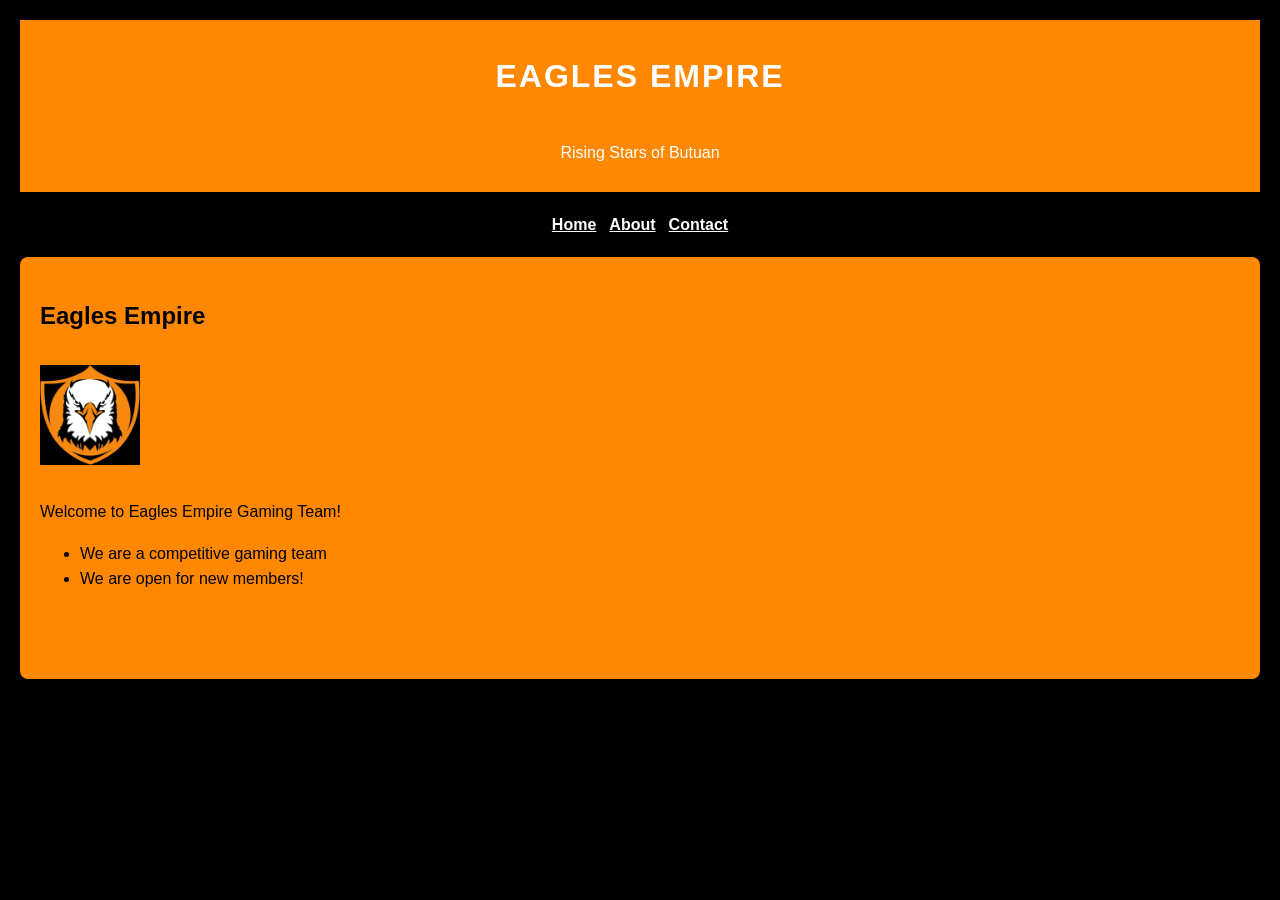
==== index.html @ 0a2e7fea "yes" ====
<!DOCTYPE html>
<html>
<head>
<title>My First Website</title>
<link rel="stylesheet" href="style.css">
</head>
<body>


<header>
  <h1>EAGLES EMPIRE</h1>
  <p>Rising Stars of Butuan</p>
 
</header>


<nav>
  <a href="index.html">Home</a> |
  <a href="about.html">About</a> |
  <a href="contact.html">Contact</a>
</nav>


<main>
  <h2>Eagles Empire</h2>
  <img src="eagle-logo.jfif" alt="Eagles Empire Logo" style="max-width: 100px; height: auto; margin: 10px 0;">
  <p>Welcome to Eagles Empire Gaming Team!</p>
  <ul>
    <li>We are a competitive gaming team</li>
    <li>We are open for new members!</li>
  </ul>
 
 


  <br><br>


</main>


<footer>


</footer>


</body>
</html>
---- style.css ----
@import url('https://fonts.googleapis.com/css2?family=Anton&display=swap');


/* Sets the font and background */
body {
  font-family: Arial, sans-serif;
  background-color: #000000;
  margin: 0;
  padding: 20px;
  line-height: 1.6;
}


/* Styles the header */
header {
  background-color: #ff8800;
  color: rgb(255, 255, 255);
  padding: 10px;
  text-align: center;
}


header h1 {
  font-family: 'Impact', sans-serif;
  text-transform: uppercase;
  letter-spacing: 2px;
  display: inline-block;
  vertical-align: middle;
}

.header-logo {
  max-width: 80px;
  height: auto;
  vertical-align: middle;
  margin-right: 10px;
}


/* Styles the navigation links */
nav {
  margin: 20px 0;
  text-align: center;
}


nav a {
  text-decoration: s;
  color: #ffffff;
  font-weight: bold;
}


/* Main content area */
main {
  background: #ff8800;
  padding: 20px;
  border-radius: 8px;
}
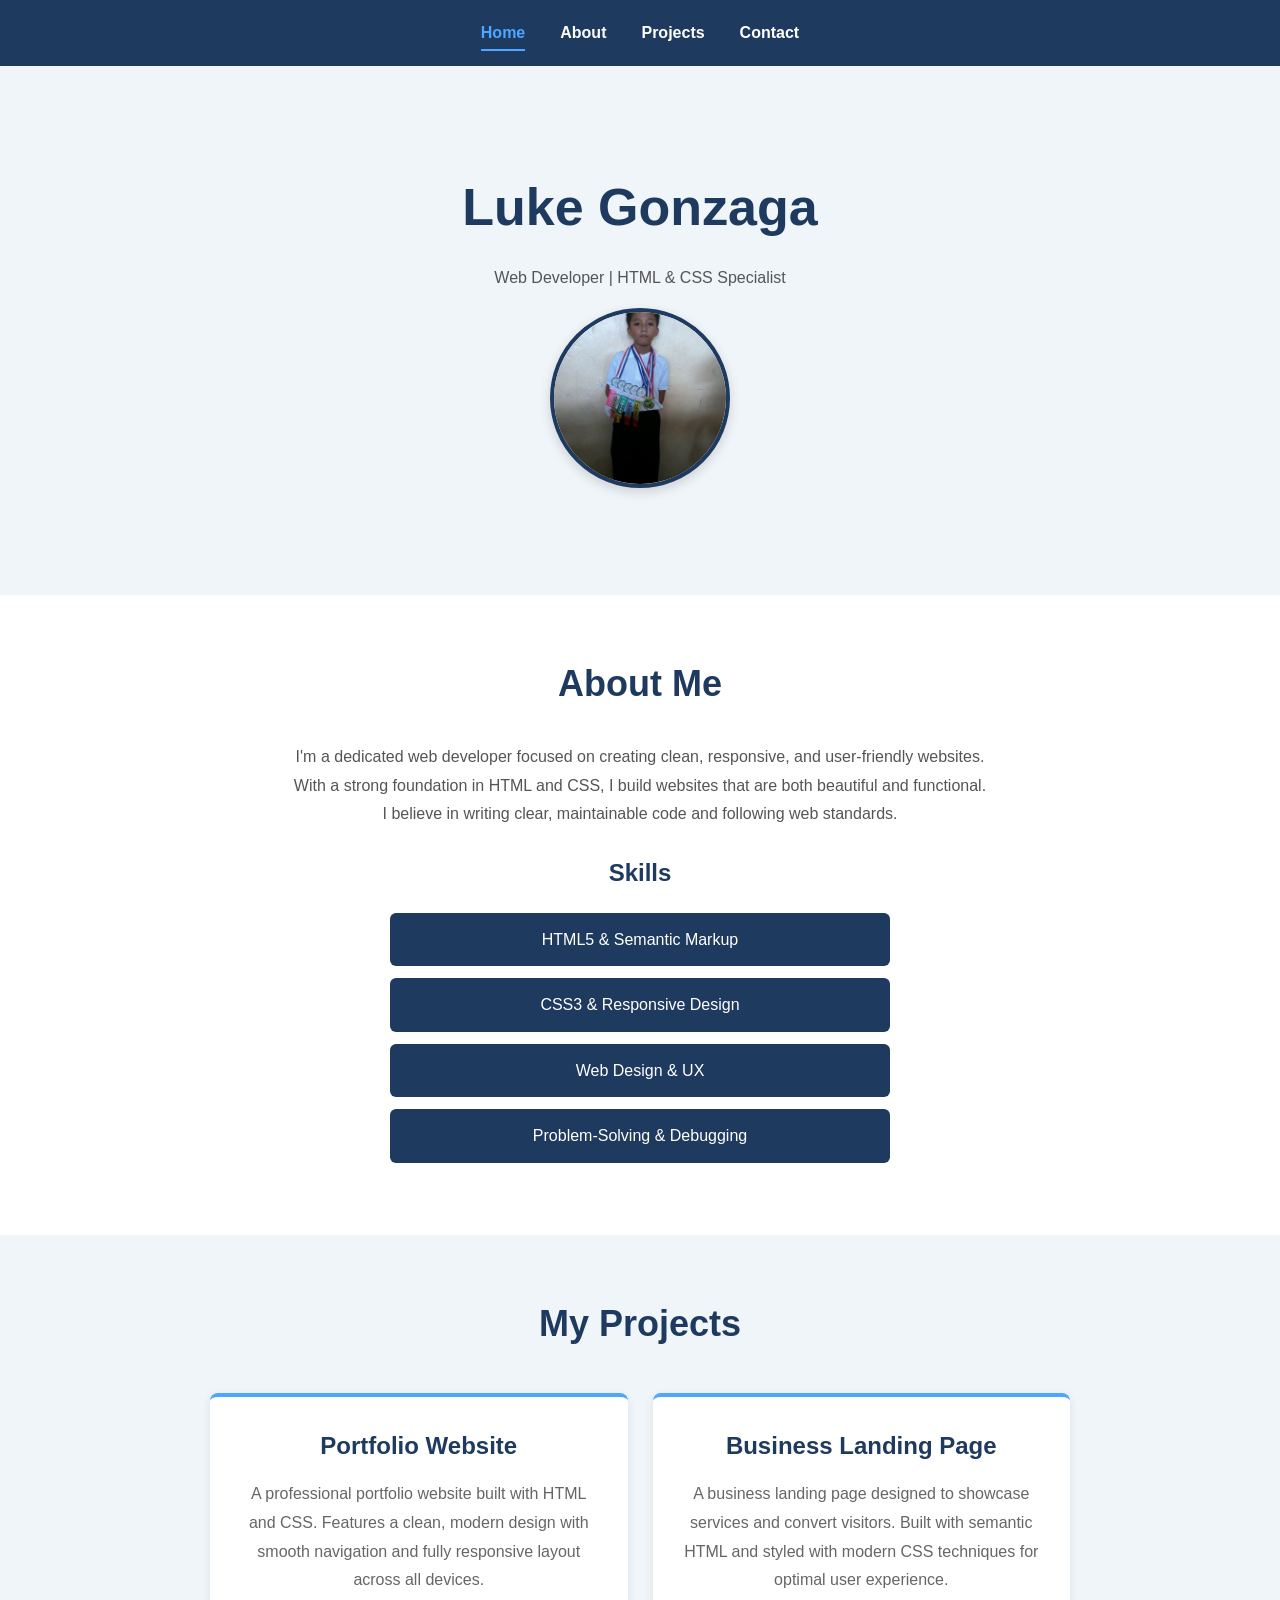
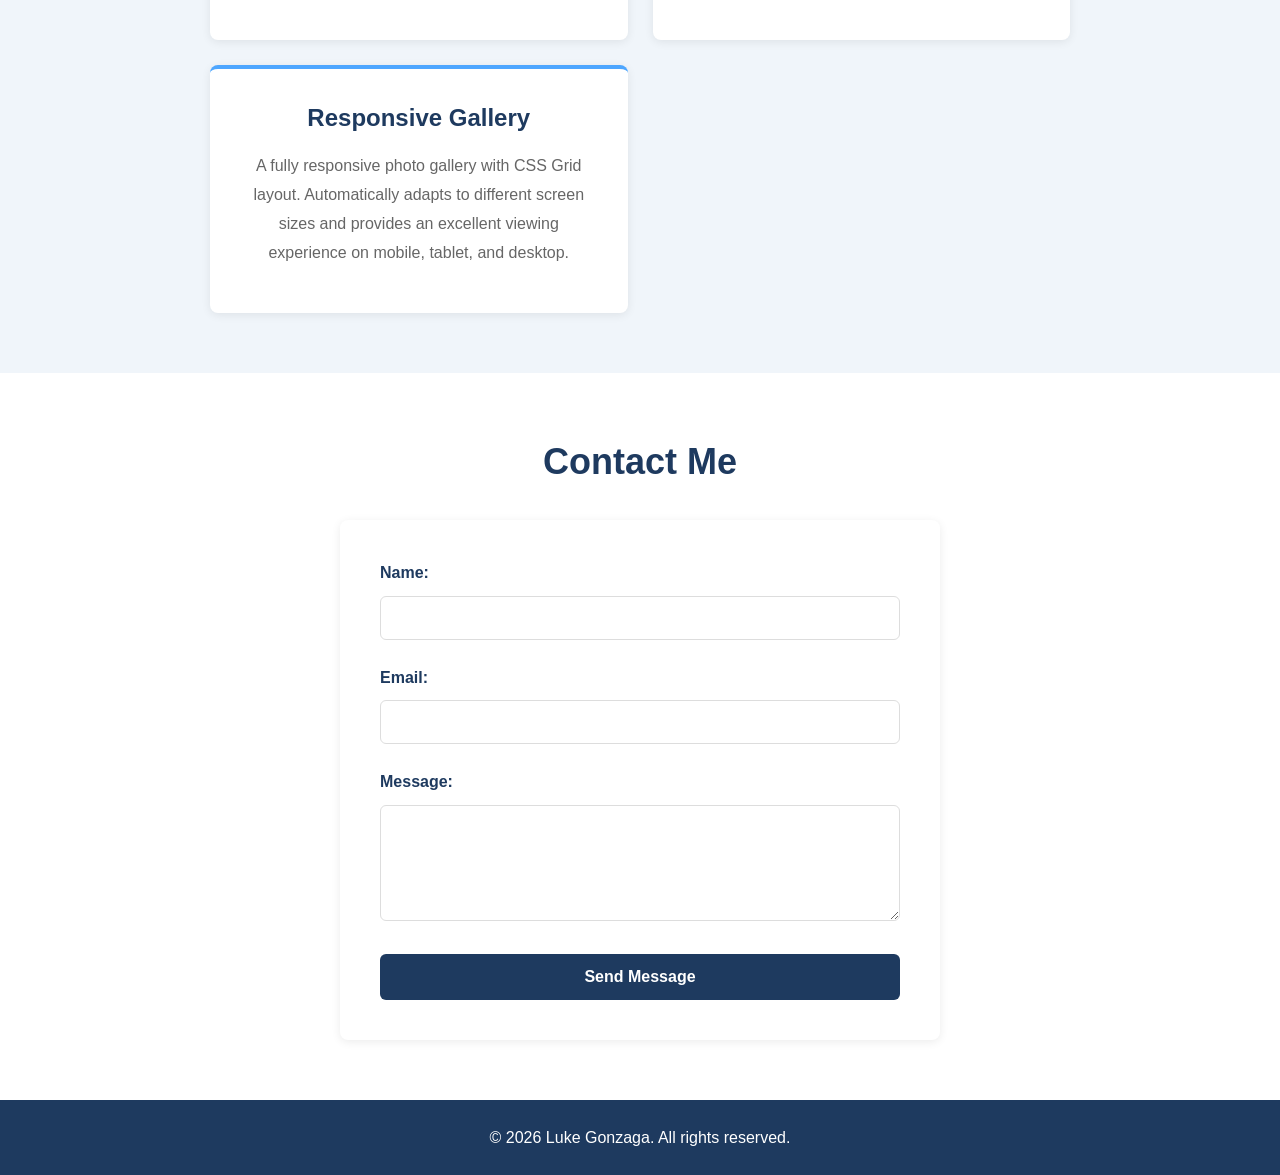
==== commit e213df82: "Add professional portfolio website - HTML, CSS, and JavaScript" ====
--- a/index.html
+++ b/index.html
@@ -1,49 +1,108 @@
 <!DOCTYPE html>
-<html>
+<html lang="en">
 <head>
-<title>My First Website</title>
-<link rel="stylesheet" href="style.css">
+    <meta charset="UTF-8">
+    <meta name="viewport" content="width=device-width, initial-scale=1.0">
+    <title>Professional Portfolio</title>
+    <link rel="stylesheet" href="style.css">
 </head>
 <body>
+    <!-- Navigation Bar -->
+    <nav class="navbar">
+        <div class="container">
+            <ul class="nav-menu">
+                <li><a href="#home">Home</a></li>
+                <li><a href="#about">About</a></li>
+                <li><a href="#projects">Projects</a></li>
+                <li><a href="#contact">Contact</a></li>
+            </ul>
+        </div>
+    </nav>
 
+    <!-- Home Section -->
+    <section id="home" class="section">
+        <div class="container">
+            <h1 class="page-title">Luke Gonzaga</h1>
+            <p class="intro-text">Web Developer | HTML & CSS Specialist</p>
+            <img src="lok.jpg" alt="Profile Picture" class="profile-image">
+        </div>
+    </section>
 
-<header>
-  <h1>EAGLES EMPIRE</h1>
-  <p>Rising Stars of Butuan</p>
- 
-</header>
+    <!-- About Section -->
+    <section id="about" class="section">
+        <div class="container">
+            <h2>About Me</h2>
+            <p>I'm a dedicated web developer focused on creating clean, responsive, and user-friendly websites. With a strong foundation in HTML and CSS, I build websites that are both beautiful and functional. I believe in writing clear, maintainable code and following web standards.</p>
+            
+            <h3>Skills</h3>
+            <ul class="skills-list">
+                <li>HTML5 & Semantic Markup</li>
+                <li>CSS3 & Responsive Design</li>
+                <li>Web Design & UX</li>
+                <li>Problem-Solving & Debugging</li>
+            </ul>
+        </div>
+    </section>
 
+    <!-- Projects Section -->
+    <section id="projects" class="section">
+        <div class="container">
+            <h2>My Projects</h2>
+            <div class="projects-grid">
+                <!-- Project 1 -->
+                <div class="project-card">
+                    <h3>Portfolio Website</h3>
+                    <p>A professional portfolio website built with HTML and CSS. Features a clean, modern design with smooth navigation and fully responsive layout across all devices.</p>
+                </div>
 
-<nav>
-  <a href="index.html">Home</a> |
-  <a href="about.html">About</a> |
-  <a href="contact.html">Contact</a>
-</nav>
+                <!-- Project 2 -->
+                <div class="project-card">
+                    <h3>Business Landing Page</h3>
+                    <p>A business landing page designed to showcase services and convert visitors. Built with semantic HTML and styled with modern CSS techniques for optimal user experience.</p>
+                </div>
 
+                <!-- Project 3 -->
+                <div class="project-card">
+                    <h3>Responsive Gallery</h3>
+                    <p>A fully responsive photo gallery with CSS Grid layout. Automatically adapts to different screen sizes and provides an excellent viewing experience on mobile, tablet, and desktop.</p>
+                </div>
+            </div>
+        </div>
+    </section>
 
-<main>
-  <h2>Eagles Empire</h2>
-  <img src="eagle-logo.jfif" alt="Eagles Empire Logo" style="max-width: 100px; height: auto; margin: 10px 0;">
-  <p>Welcome to Eagles Empire Gaming Team!</p>
-  <ul>
-    <li>We are a competitive gaming team</li>
-    <li>We are open for new members!</li>
-  </ul>
- 
- 
+    <!-- Contact Section -->
+    <section id="contact" class="section">
+        <div class="container">
+            <h2>Contact Me</h2>
+            <form class="contact-form">
+                <div class="form-group">
+                    <label for="name">Name:</label>
+                    <input type="text" id="name" name="name" required>
+                </div>
 
+                <div class="form-group">
+                    <label for="email">Email:</label>
+                    <input type="email" id="email" name="email" required>
+                </div>
 
-  <br><br>
+                <div class="form-group">
+                    <label for="message">Message:</label>
+                    <textarea id="message" name="message" rows="5" required></textarea>
+                </div>
 
+                <button type="submit" class="submit-btn">Send Message</button>
+            </form>
+        </div>
+    </section>
 
-</main>
+    <!-- Footer -->
+    <footer class="footer">
+        <div class="container">
+            <p>&copy; 2026 Luke Gonzaga. All rights reserved.</p>
+        </div>
+    </footer>
 
-
-<footer>
-
-
-</footer>
-
-
+    <!-- JavaScript -->
+    <script src="script.js"></script>
 </body>
 </html>
--- a/style.css
+++ b/style.css
@@ -1,58 +1,335 @@
-@import url('https://fonts.googleapis.com/css2?family=Anton&display=swap');
-
-
-/* Sets the font and background */
+/* ===========================
+   General Styles
+   =========================== */
+* {
+    margin: 0;
+    padding: 0;
+    box-sizing: border-box;
+}
+
 body {
-  font-family: Arial, sans-serif;
-  background-color: #000000;
-  margin: 0;
-  padding: 20px;
-  line-height: 1.6;
-}
-
-
-/* Styles the header */
-header {
-  background-color: #ff8800;
-  color: rgb(255, 255, 255);
-  padding: 10px;
-  text-align: center;
-}
-
-
-header h1 {
-  font-family: 'Impact', sans-serif;
-  text-transform: uppercase;
-  letter-spacing: 2px;
-  display: inline-block;
-  vertical-align: middle;
-}
-
-.header-logo {
-  max-width: 80px;
-  height: auto;
-  vertical-align: middle;
-  margin-right: 10px;
-}
-
-
-/* Styles the navigation links */
+    font-family: 'Segoe UI', Tahoma, Geneva, Verdana, sans-serif;
+    line-height: 1.6;
+    color: #333;
+    background-color: #f9f9f9;
+}
+
+.container {
+    max-width: 900px;
+    margin: 0 auto;
+    padding: 0 20px;
+}
+
+/* ===========================
+   Navigation Bar
+   =========================== */
 nav {
-  margin: 20px 0;
-  text-align: center;
-}
-
+    background-color: #1e3a5f;
+    padding: 20px 0;
+    position: sticky;
+    top: 0;
+    box-shadow: 0 2px 8px rgba(0, 0, 0, 0.1);
+}
+
+nav .container {
+    display: flex;
+    justify-content: center;
+}
+
+nav ul {
+    list-style: none;
+    display: flex;
+    gap: 35px;
+}
 
 nav a {
-  text-decoration: s;
-  color: #ffffff;
-  font-weight: bold;
-}
-
-
-/* Main content area */
-main {
-  background: #ff8800;
-  padding: 20px;
-  border-radius: 8px;
-}
+    color: white;
+    text-decoration: none;
+    font-weight: 600;
+    font-size: 16px;
+    transition: color 0.3s ease;
+}
+
+nav a:hover {
+    color: #4da6ff;
+}
+
+nav a.active {
+    color: #4da6ff;
+    border-bottom: 2px solid #4da6ff;
+    padding-bottom: 8px;
+}
+
+/* ===========================
+   Section Styles
+   =========================== */
+.section {
+    text-align: center;
+    padding: 60px 0;
+    background-color: white;
+    margin-bottom: 0;
+}
+
+.section:nth-child(even) {
+    background-color: #f0f5fa;
+}
+
+.section h2 {
+    font-size: 36px;
+    color: #1e3a5f;
+    margin-bottom: 30px;
+    font-weight: 700;
+}
+
+.section h3 {
+    font-size: 24px;
+    color: #1e3a5f;
+    margin: 25px 0 15px 0;
+    font-weight: 600;
+}
+
+.section p {
+    font-size: 16px;
+    color: #555;
+    line-height: 1.8;
+    margin-bottom: 15px;
+}
+
+/* ===========================
+   Home Section
+   =========================== */
+#home {
+    padding: 100px 0;
+}
+
+.page-title {
+    font-size: 52px;
+    color: #1e3a5f;
+    margin-bottom: 15px;
+    font-weight: 700;
+}
+
+.intro-text {
+    font-size: 24px;
+    color: #4da6ff;
+    margin-bottom: 50px;
+    font-weight: 500;
+}
+
+.profile-image {
+    width: 180px;
+    height: 180px;
+    border-radius: 50%;
+    border: 4px solid #1e3a5f;
+    object-fit: cover;
+    box-shadow: 0 4px 12px rgba(0, 0, 0, 0.15);
+}
+
+/* ===========================
+   About Section
+   =========================== */
+#about p {
+    max-width: 700px;
+    margin-left: auto;
+    margin-right: auto;
+}
+
+.skills-list {
+    list-style: none;
+    max-width: 500px;
+    margin: 20px auto 0;
+}
+
+.skills-list li {
+    background-color: #1e3a5f;
+    color: white;
+    padding: 14px 20px;
+    margin: 12px 0;
+    border-radius: 6px;
+    font-weight: 500;
+    transition: background-color 0.3s ease;
+}
+
+.skills-list li:hover {
+    background-color: #2a5080;
+}
+
+/* ===========================
+   Projects Section
+   =========================== */
+.projects-grid {
+    display: grid;
+    grid-template-columns: repeat(auto-fit, minmax(280px, 1fr));
+    gap: 25px;
+    margin-top: 40px;
+}
+
+.project-card {
+    background-color: white;
+    padding: 30px;
+    border-radius: 8px;
+    border-top: 4px solid #4da6ff;
+    box-shadow: 0 2px 10px rgba(0, 0, 0, 0.08);
+    text-align: left;
+    transition: transform 0.3s ease, box-shadow 0.3s ease;
+}
+
+.project-card:hover {
+    transform: translateY(-5px);
+    box-shadow: 0 6px 20px rgba(0, 0, 0, 0.12);
+}
+
+.project-card h3 {
+    color: #1e3a5f;
+    margin-top: 0;
+    text-align: center;
+}
+
+.project-card p {
+    color: #666;
+    text-align: center;
+}
+
+/* ===========================
+   Contact Form
+   =========================== */
+.contact-form {
+    max-width: 600px;
+    margin: 0 auto;
+    background-color: white;
+    padding: 40px;
+    border-radius: 8px;
+    box-shadow: 0 2px 10px rgba(0, 0, 0, 0.08);
+}
+
+.form-group {
+    margin-bottom: 25px;
+    text-align: left;
+}
+
+.form-group label {
+    display: block;
+    margin-bottom: 10px;
+    font-weight: 600;
+    color: #1e3a5f;
+    font-size: 16px;
+}
+
+.form-group input,
+.form-group textarea {
+    width: 100%;
+    padding: 12px 15px;
+    border: 1px solid #ddd;
+    border-radius: 6px;
+    font-size: 16px;
+    font-family: 'Segoe UI', sans-serif;
+    transition: border-color 0.3s ease, box-shadow 0.3s ease;
+}
+
+.form-group input:focus,
+.form-group textarea:focus {
+    outline: none;
+    border-color: #4da6ff;
+    box-shadow: 0 0 8px rgba(77, 166, 255, 0.2);
+}
+
+.submit-btn {
+    width: 100%;
+    padding: 14px 0;
+    background-color: #1e3a5f;
+    color: white;
+    border: none;
+    border-radius: 6px;
+    font-size: 16px;
+    font-weight: 600;
+    cursor: pointer;
+    transition: background-color 0.3s ease;
+}
+
+.submit-btn:hover {
+    background-color: #2a5080;
+}
+
+/* ===========================
+   Footer
+   =========================== */
+.footer {
+    background-color: #1e3a5f;
+    color: white;
+    text-align: center;
+    padding: 25px 0;
+}
+
+.footer p {
+    color: white;
+    margin: 0;
+}
+
+/* ===========================
+   Responsive Design
+   =========================== */
+@media (max-width: 768px) {
+    nav ul {
+        gap: 20px;
+        flex-wrap: wrap;
+        padding: 0 20px;
+    }
+
+    .page-title {
+        font-size: 40px;
+    }
+
+    .intro-text {
+        font-size: 20px;
+    }
+
+    .profile-image {
+        width: 150px;
+        height: 150px;
+    }
+
+    .section h2 {
+        font-size: 28px;
+    }
+
+    .projects-grid {
+        grid-template-columns: 1fr;
+    }
+
+    .contact-form {
+        padding: 25px;
+    }
+}
+
+@media (max-width: 480px) {
+    nav ul {
+        gap: 15px;
+        padding: 10px;
+        font-size: 14px;
+    }
+
+    nav a {
+        font-size: 14px;
+    }
+
+    .page-title {
+        font-size: 32px;
+    }
+
+    .intro-text {
+        font-size: 18px;
+    }
+
+    .section {
+        padding: 40px 0;
+    }
+
+    .profile-image {
+        width: 120px;
+        height: 120px;
+    }
+
+    .section h2 {
+        font-size: 24px;
+    }
+}
